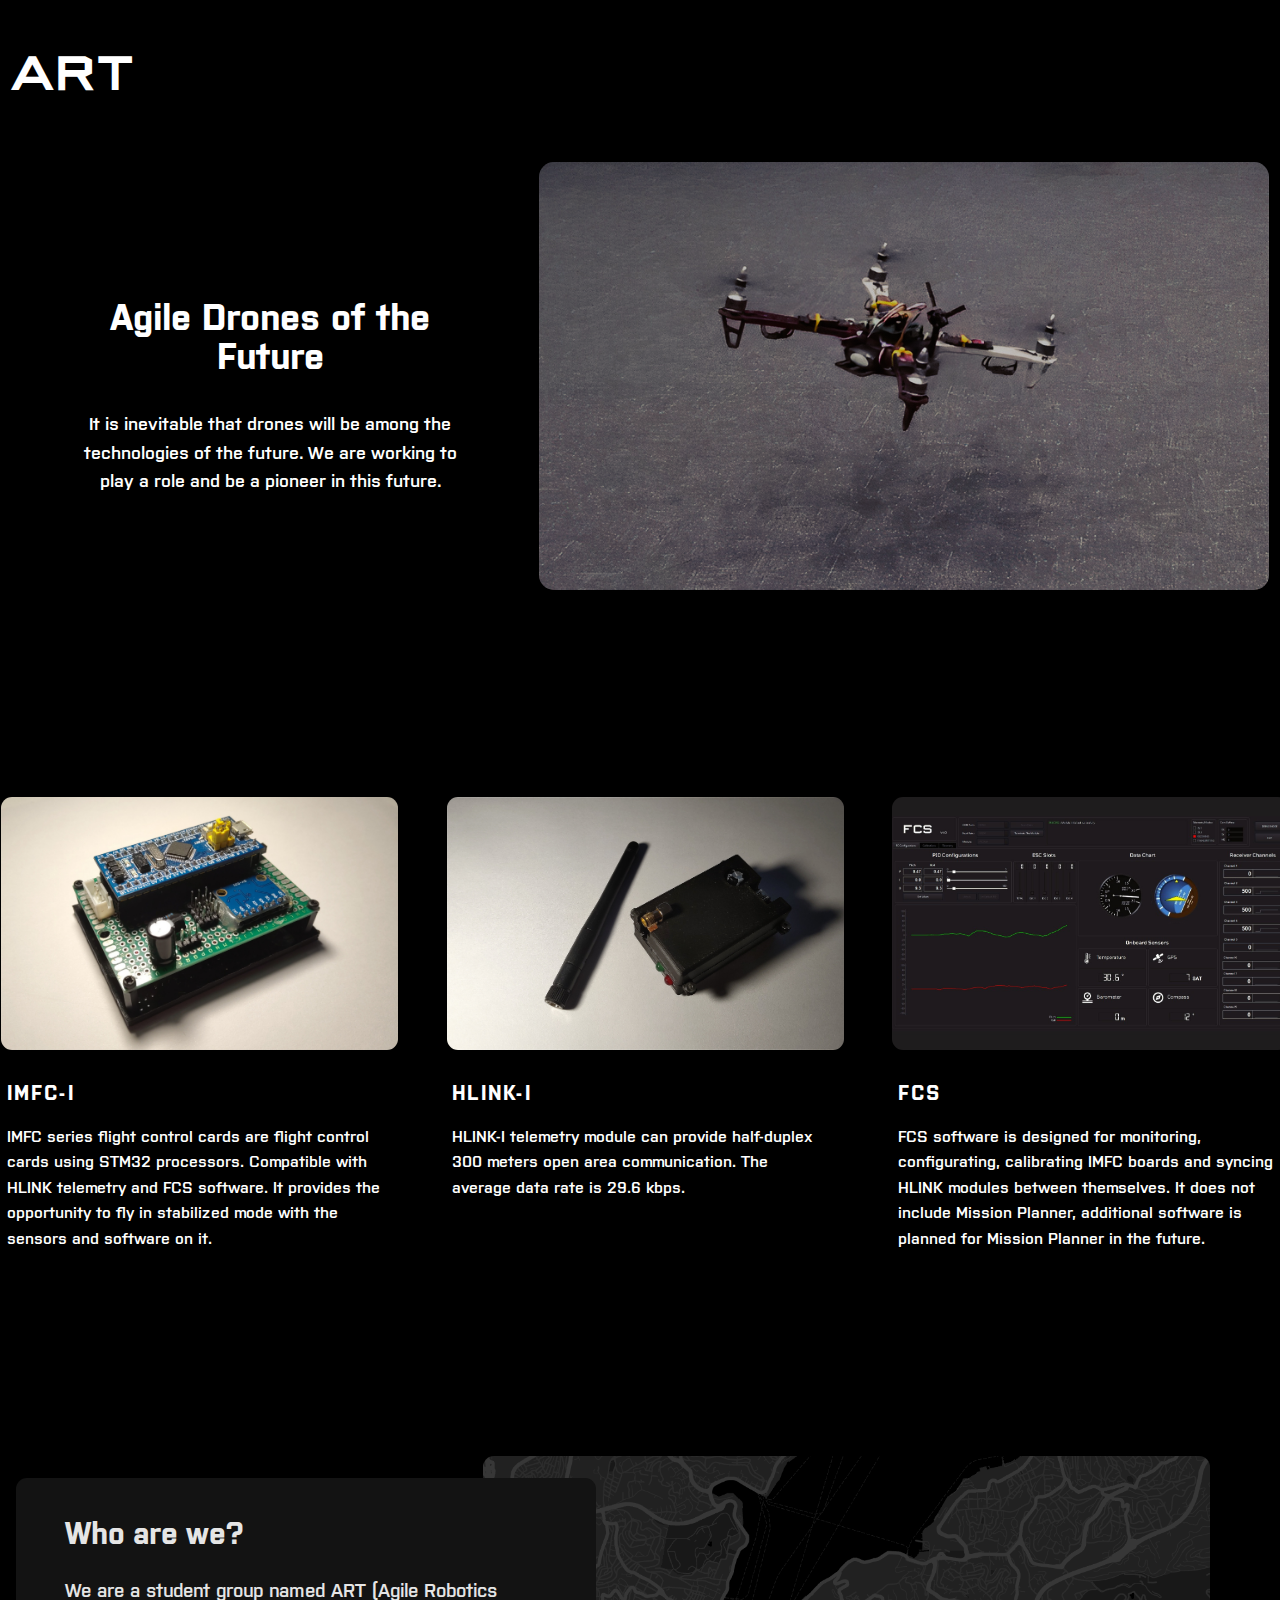
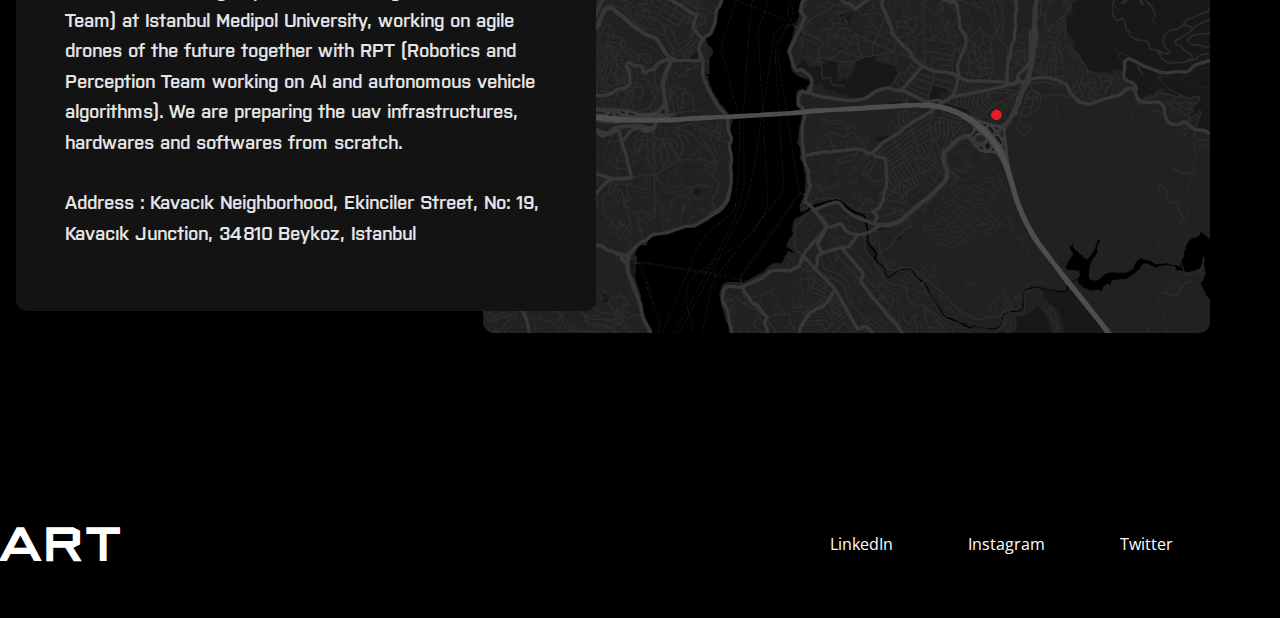
==== index.html @ d1d2e508 "Update index.html" ====
<!DOCTYPE html>
<html style="font-size: 16px;" lang="en"><head>
    <meta name="viewport" content="width=device-width, initial-scale=1.0">
    <meta charset="utf-8">
    <meta name="keywords" content="​Agile Drones of the Future">
    <meta name="description" content="It is inevitable that drones will be among the technologies of the future. We are working to play a role and be a pioneer in this future.">
    <title> Agile Robotics Team</title>
    <link rel="stylesheet" href="nicepage.css" media="screen">
<link rel="stylesheet" href="index.css" media="screen">
    <script class="u-script" type="text/javascript" src="jquery.js" defer=""></script>
    <script class="u-script" type="text/javascript" src="nicepage.js" defer=""></script>
    <meta name="generator" content="Nicepage 4.13.4, nicepage.com">
    <meta property="og:title" content="Agile Robotics Team">
    <meta property="og:description" content="It is inevitable that drones will be among the technologies of the future. We are working to play a role and be a pioneer in this future.">
    <meta property="og:image" content="images/drone.png">
    <link rel="icon" href="images/favicon.png">
    
    <link id="u-theme-google-font" rel="stylesheet" href="https://fonts.googleapis.com/css?family=Roboto:100,100i,300,300i,400,400i,500,500i,700,700i,900,900i|Open+Sans:300,300i,400,400i,500,500i,600,600i,700,700i,800,800i">
    
    
    
    
    <script type="application/ld+json">{
		"@context": "http://schema.org",
		"@type": "Organization",
		"name": "Agile"
}</script>
    <meta name="theme-color" content="#478ac9">
    <meta property="og:type" content="website">
  </head>
  <body data-home-page="index.html" data-home-page-title="index" class="u-black u-body u-xl-mode"><header class="u-black u-clearfix u-header u-header" id="sec-5167"><div class="u-clearfix u-sheet u-valign-bottom-lg u-valign-bottom-md u-valign-bottom-sm u-valign-bottom-xs u-sheet-1">
        <h3 class="u-custom-font u-text u-text-default u-text-1">ART</h3>
      </div></header>
    <section class="u-black u-clearfix u-section-1" id="sec-3d2f">
      <div class="u-clearfix u-sheet u-sheet-1">
        <div class="u-clearfix u-expanded-width-sm u-gutter-10 u-layout-wrap u-layout-wrap-1">
          <div class="u-layout" style="">
            <div class="u-layout-row" style="">
              <div class="u-container-style u-layout-cell u-left-cell u-size-25 u-size-xs-60 u-layout-cell-1" src="">
                <div class="u-container-layout u-container-layout-1">
                  <h2 class="u-align-center u-custom-font u-text u-text-default u-text-1"> Agile Drones of the Future</h2>
                  <p class="u-align-center u-custom-font u-text u-text-2"> It is inevitable that drones will be among the technologies of the future. We are working to play a role and be a pioneer in this future.</p>
                </div>
              </div>
              <div class="u-align-center u-container-style u-image u-image-round u-layout-cell u-radius-20 u-right-cell u-shading u-size-35 u-size-xs-60 u-image-1" src="" data-image-width="890" data-image-height="498" data-animation-out="0">
                <div class="u-container-layout u-valign-middle u-container-layout-2" src=""></div>
              </div>
            </div>
          </div>
        </div>
      </div>
    </section>
    <section class="u-black u-clearfix u-section-2" id="sec-711a">
      <div class="u-clearfix u-sheet u-sheet-1">
        <div class="u-expanded-width-md u-expanded-width-sm u-list u-list-1">
          <div class="u-repeater u-repeater-1">
            <div class="u-container-style u-list-item u-repeater-item">
              <div class="u-container-layout u-similar-container u-container-layout-1">
                <img src="images/imfc_v1.03.jpg" alt="" class="u-expanded-width-sm u-expanded-width-xs u-image u-image-round u-radius-11 u-image-1" data-image-width="1920" data-image-height="1221">
                <h5 class="u-custom-font u-text u-text-default u-text-1"> IMFC-I</h5>
                <p class="u-custom-font u-text u-text-2"> IMFC series flight control cards are flight control cards using STM32 processors. Compatible with HLINK telemetry and FCS software. It provides the opportunity to fly in stabilized mode with the sensors and software on it.</p>
              </div>
            </div>
            <div class="u-container-style u-list-item u-repeater-item">
              <div class="u-container-layout u-similar-container u-container-layout-2">
                <img src="images/telemetry.jpg" alt="" class="u-expanded-width-sm u-expanded-width-xs u-image u-image-round u-radius-11 u-image-2" data-image-width="1920" data-image-height="1210">
                <h5 class="u-custom-font u-text u-text-default u-text-3">hlink-I</h5>
                <p class="u-custom-font u-text u-text-4"> HLINK-I telemetry module can provide half-duplex 300 meters open area communication. The average data rate is 29.6 kbps.</p>
              </div>
            </div>
            <div class="u-container-style u-list-item u-repeater-item">
              <div class="u-container-layout u-similar-container u-container-layout-3">
                <img src="images/fcs.jpg" alt="" class="u-expanded-width-sm u-expanded-width-xs u-image u-image-round u-radius-11 u-image-3" data-image-width="1179" data-image-height="750">
                <h5 class="u-custom-font u-text u-text-default u-text-5">fcs<br>
                </h5>
                <p class="u-custom-font u-text u-text-6"> FCS software is designed for monitoring, ​configurating, calibrating IMFC boards and syncing HLINK modules between themselves. It does not include Mission Planner, additional software is planned for Mission Planner in the future.</p>
              </div>
            </div>
          </div>
        </div>
      </div>
    </section>
    <section class="u-black u-clearfix u-section-3" id="sec-4a53">
      <div class="u-clearfix u-sheet u-valign-middle-md u-valign-middle-xs u-sheet-1">
        <img alt="" class="u-image u-image-round u-radius-11 u-image-1" data-image-width="1130" data-image-height="741" src="images/Screenshot2022-07-07194925.png">
        <div class="u-container-style u-custom-color-1 u-group u-radius-11 u-shape-round u-group-1">
          <div class="u-container-layout u-container-layout-1">
            <h3 class="u-custom-font u-text u-text-default-lg u-text-default-md u-text-default-sm u-text-default-xl u-text-grey-10 u-text-1">Who are we?</h3>
            <p class="u-custom-font u-text u-text-grey-10 u-text-2"> We are a student group named ART (Agile Robotics Team) at Istanbul Medipol University, working on agile drones of the future together with  RPT (Robotics and Perception Team working on AI and ​autonomous vehicle algorithms). We are preparing the uav infrastructures, hardwares and softwares from scratch.&nbsp; <br>
              <br> Address : Kavacık Neighborhood, Ekinciler Street, No: 19, Kavacık Junction, 34810 Beykoz, Istanbul<br>
            </p>
          </div>
        </div>
      </div>
    </section>
    
    
    <footer class="u-black u-clearfix u-footer" id="sec-1123"><div class="u-clearfix u-sheet u-valign-middle-sm u-valign-top-xs u-sheet-1">
        <h3 class="u-custom-font u-text u-text-default u-text-1"> ART</h3>
        <nav class="u-hidden-md u-hidden-sm u-hidden-xs u-menu u-menu-dropdown u-offcanvas u-menu-1">
          <div class="menu-collapse">
            <a class="u-button-style u-nav-link" href="#">
              <svg class="u-svg-link" viewBox="0 0 24 24"><use xmlns:xlink="http://www.w3.org/1999/xlink" xlink:href="#menu-hamburger"></use></svg>
              <svg class="u-svg-content" version="1.1" id="menu-hamburger" viewBox="0 0 16 16" x="0px" y="0px" xmlns:xlink="http://www.w3.org/1999/xlink" xmlns="http://www.w3.org/2000/svg"><g><rect y="1" width="16" height="2"></rect><rect y="7" width="16" height="2"></rect><rect y="13" width="16" height="2"></rect>
</g></svg>
            </a>
          </div>
          <div class="u-custom-menu u-nav-container">
            <ul class="u-nav u-unstyled"><li class="u-nav-item"><a class="u-button-style u-nav-link" href="https://example.com/" style="padding: 10px 37px 10px 38px;">LinkedIn</a>
</li><li class="u-nav-item"><a class="u-button-style u-nav-link" href="https://example.com/" style="padding: 10px 37px 10px 38px;">Instagram</a>
</li><li class="u-nav-item"><a class="u-button-style u-nav-link" href="https://example.com/" style="padding: 10px 37px 10px 38px;">Twitter</a>
</li></ul>
          </div>
          <div class="u-custom-menu u-nav-container-collapse">
            <div class="u-black u-container-style u-inner-container-layout u-opacity u-opacity-95 u-sidenav">
              <div class="u-inner-container-layout u-sidenav-overflow">
                <div class="u-menu-close"></div>
                <ul class="u-align-center u-nav u-popupmenu-items u-unstyled u-nav-2"><li class="u-nav-item"><a class="u-button-style u-nav-link" href="https://example.com/">LinkedIn</a>
</li><li class="u-nav-item"><a class="u-button-style u-nav-link" href="https://example.com/">Instagram</a>
</li><li class="u-nav-item"><a class="u-button-style u-nav-link" href="https://example.com/">Twitter</a>
</li></ul>
              </div>
            </div>
            <div class="u-black u-menu-overlay u-opacity u-opacity-70"></div>
          </div>
        </nav>
      </div></footer>
  
</body></html>
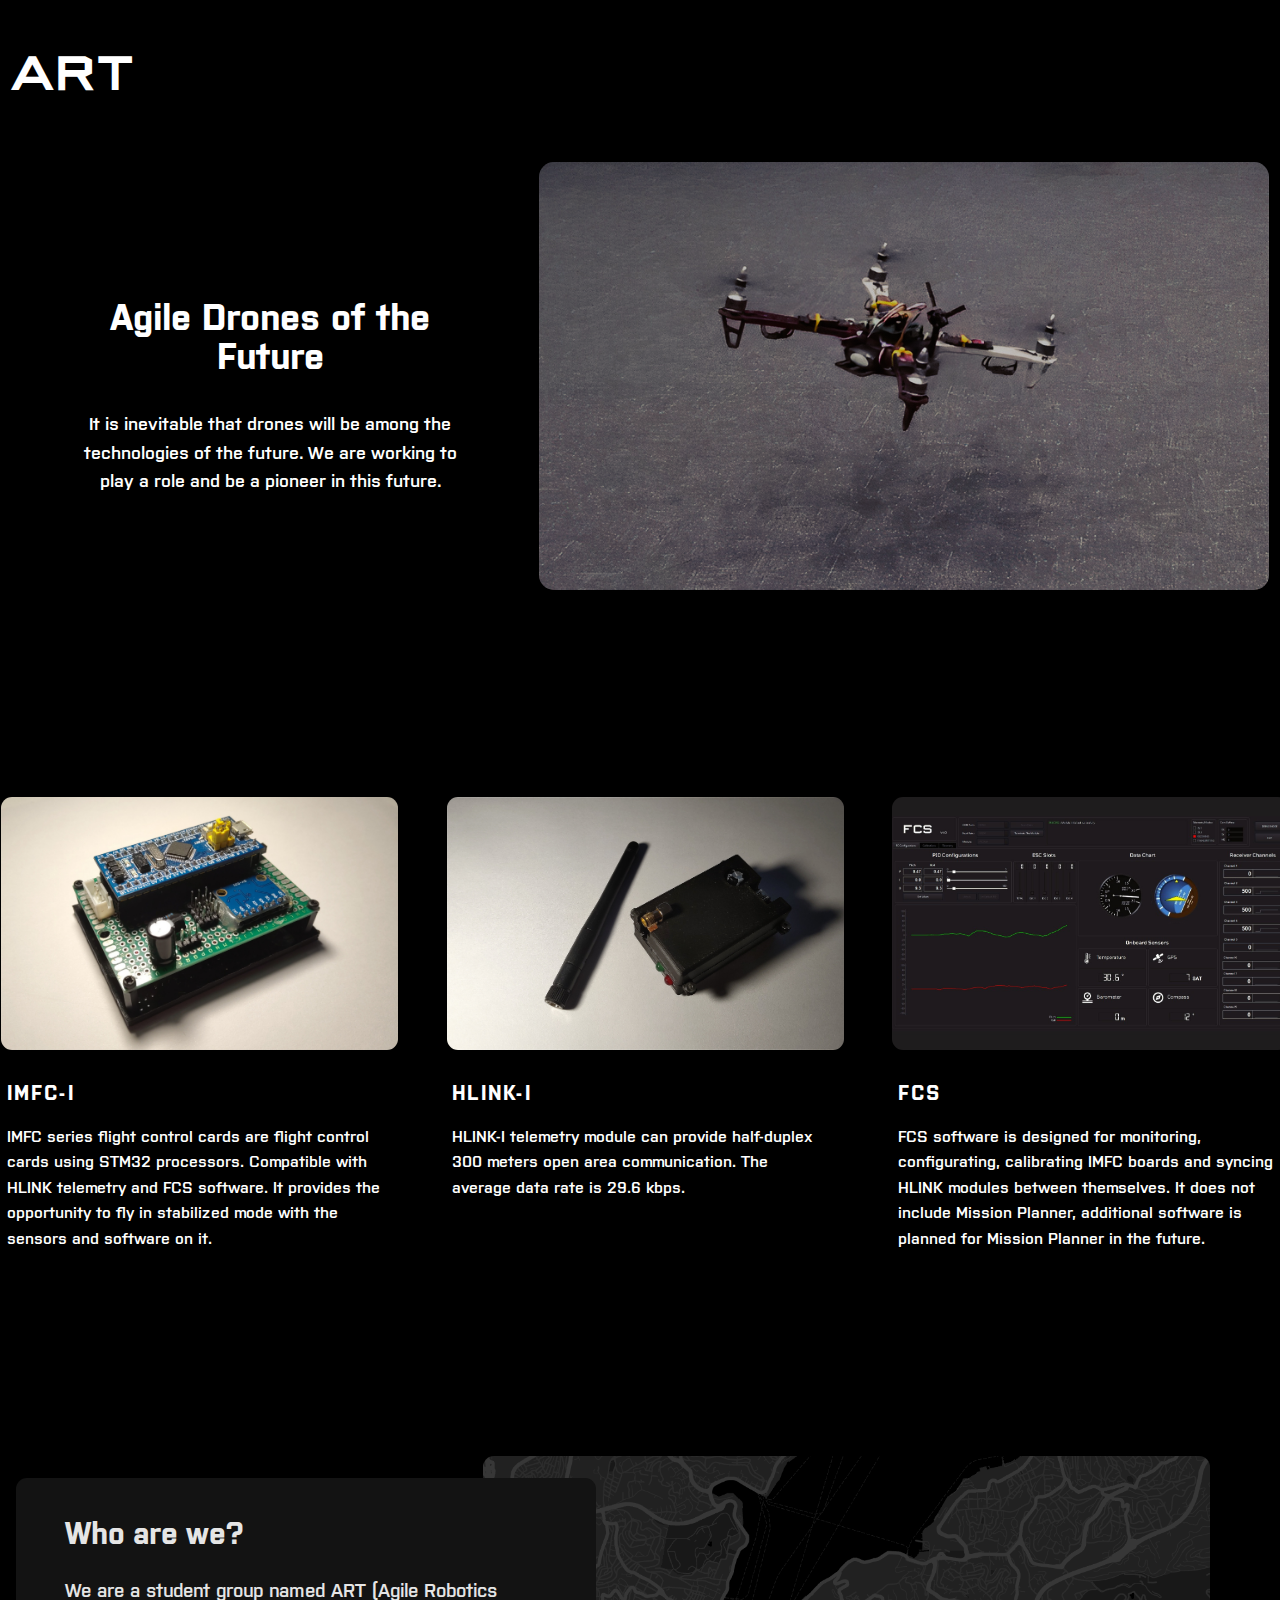
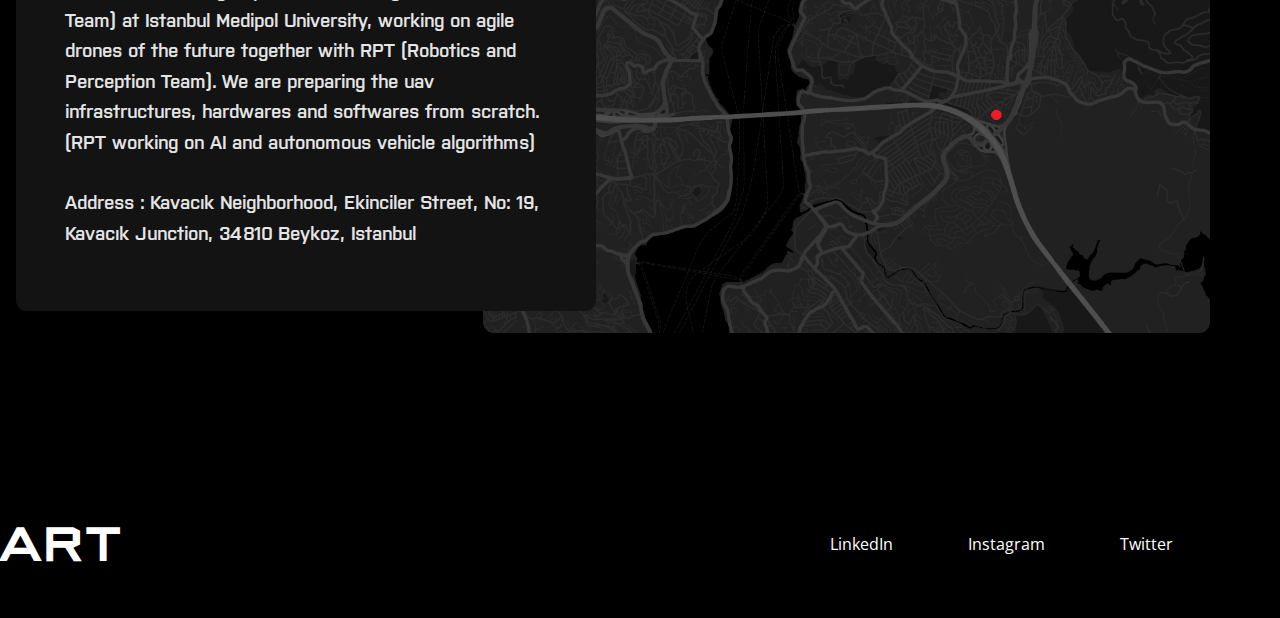
==== commit 7171619a: "Update index.html" ====
--- a/index.html
+++ b/index.html
@@ -86,7 +86,7 @@
         <div class="u-container-style u-custom-color-1 u-group u-radius-11 u-shape-round u-group-1">
           <div class="u-container-layout u-container-layout-1">
             <h3 class="u-custom-font u-text u-text-default-lg u-text-default-md u-text-default-sm u-text-default-xl u-text-grey-10 u-text-1">Who are we?</h3>
-            <p class="u-custom-font u-text u-text-grey-10 u-text-2"> We are a student group named ART (Agile Robotics Team) at Istanbul Medipol University, working on agile drones of the future together with  RPT (Robotics and Perception Team working on AI and ​autonomous vehicle algorithms). We are preparing the uav infrastructures, hardwares and softwares from scratch.&nbsp; <br>
+            <p class="u-custom-font u-text u-text-grey-10 u-text-2"> We are a student group named ART (Agile Robotics Team) at Istanbul Medipol University, working on agile drones of the future together with  RPT (Robotics and Perception Team). We are preparing the uav infrastructures, hardwares and softwares from scratch.&nbsp; (RPT working on AI and ​autonomous vehicle algorithms)<br>
               <br> Address : Kavacık Neighborhood, Ekinciler Street, No: 19, Kavacık Junction, 34810 Beykoz, Istanbul<br>
             </p>
           </div>
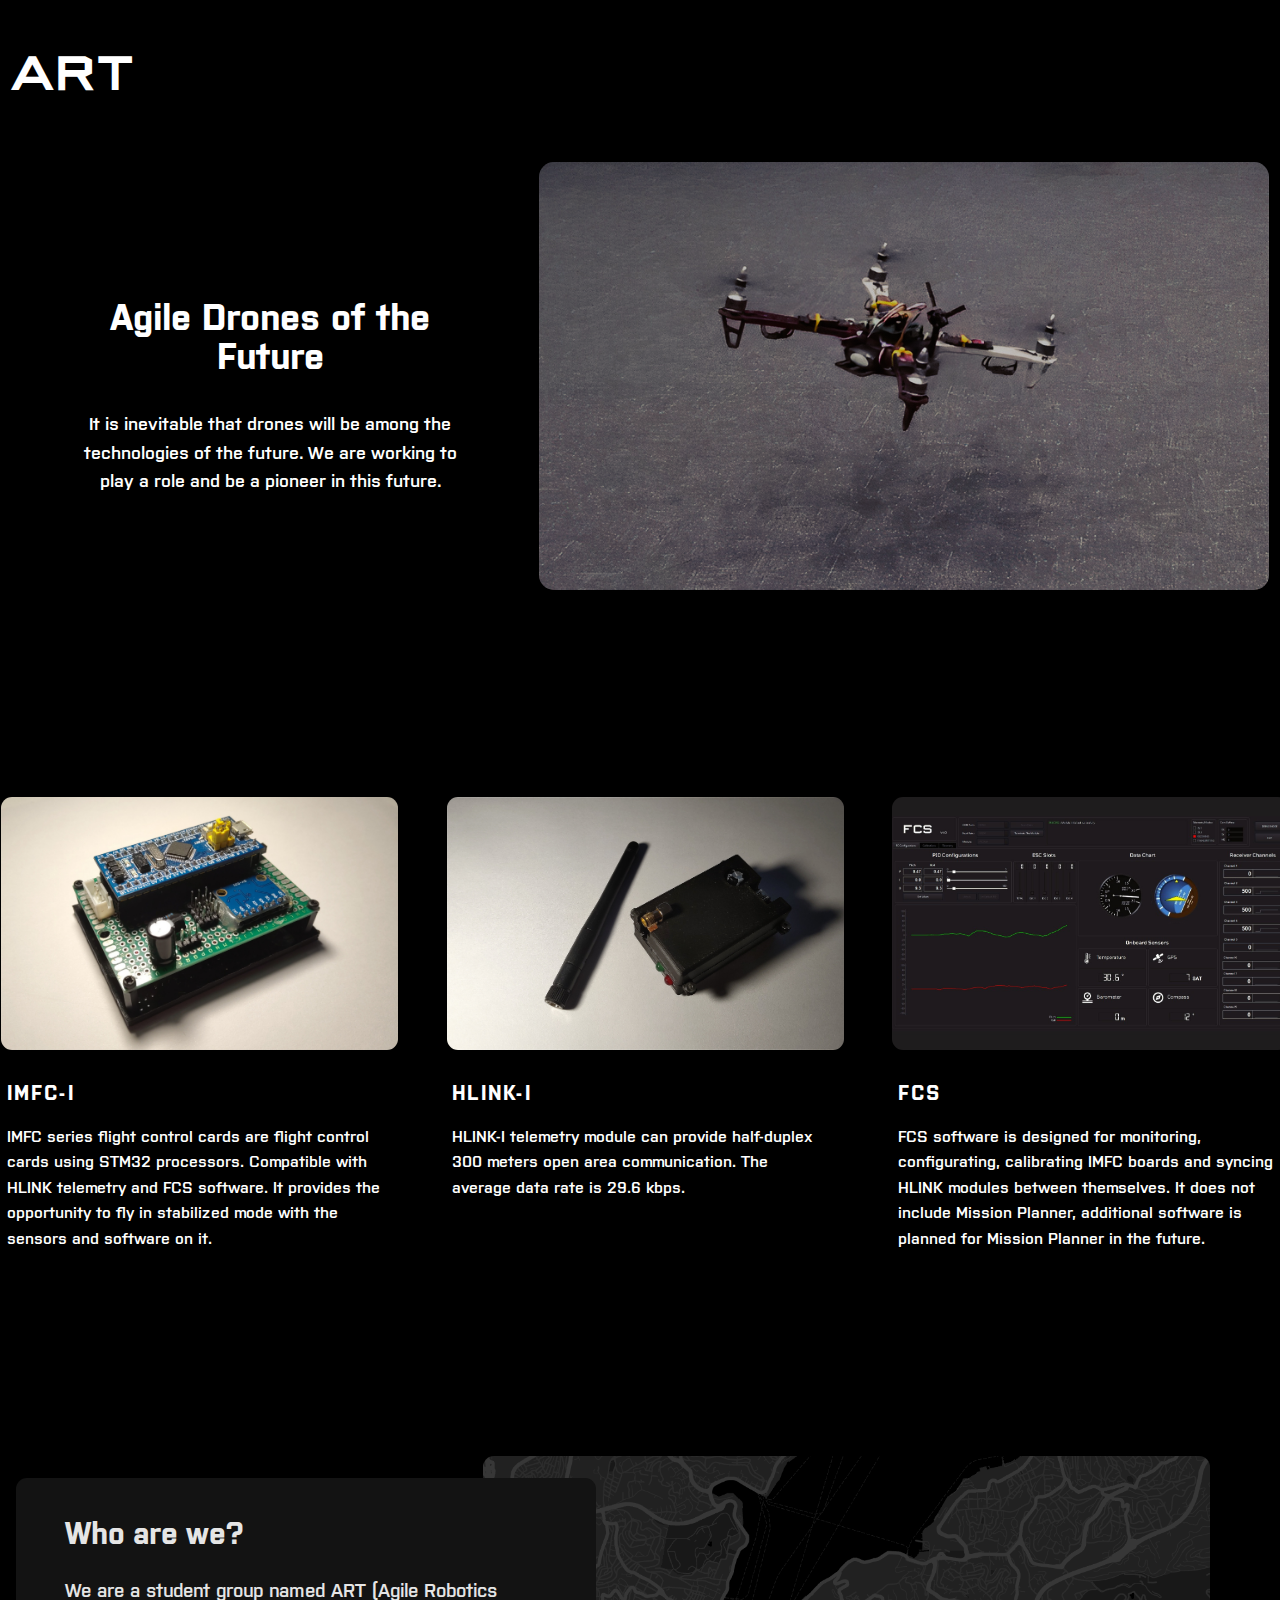
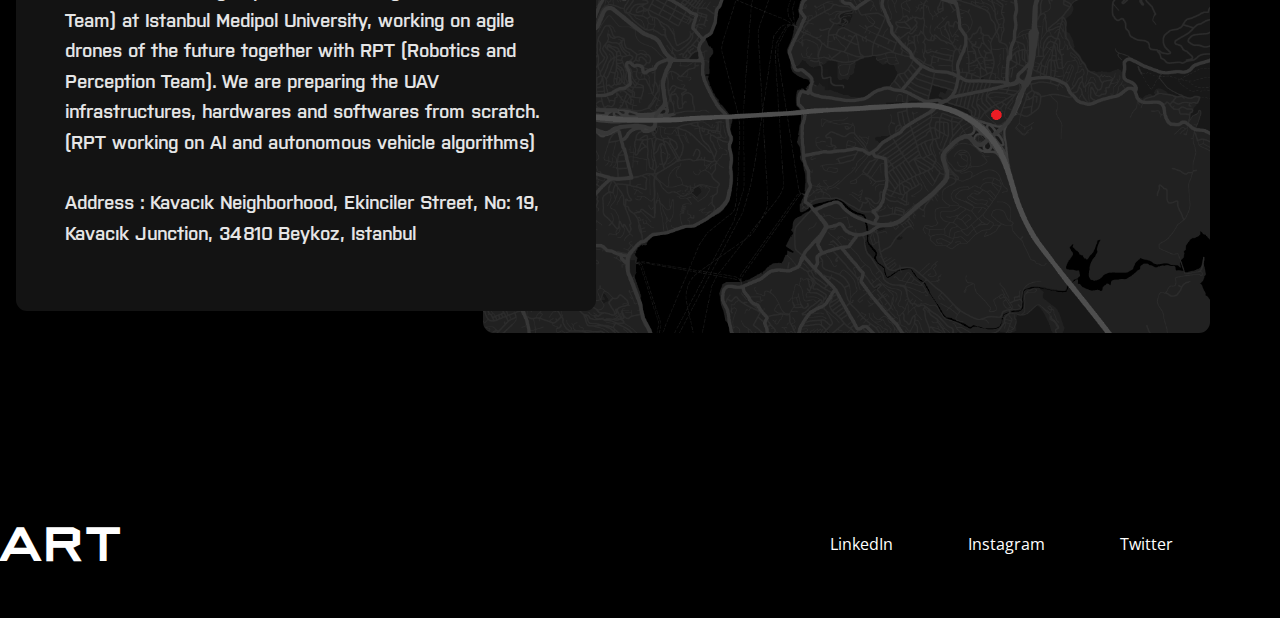
==== commit b1bd337f: "Update index.html" ====
--- a/index.html
+++ b/index.html
@@ -86,7 +86,7 @@
         <div class="u-container-style u-custom-color-1 u-group u-radius-11 u-shape-round u-group-1">
           <div class="u-container-layout u-container-layout-1">
             <h3 class="u-custom-font u-text u-text-default-lg u-text-default-md u-text-default-sm u-text-default-xl u-text-grey-10 u-text-1">Who are we?</h3>
-            <p class="u-custom-font u-text u-text-grey-10 u-text-2"> We are a student group named ART (Agile Robotics Team) at Istanbul Medipol University, working on agile drones of the future together with  RPT (Robotics and Perception Team). We are preparing the uav infrastructures, hardwares and softwares from scratch.&nbsp; (RPT working on AI and ​autonomous vehicle algorithms)<br>
+            <p class="u-custom-font u-text u-text-grey-10 u-text-2"> We are a student group named ART (Agile Robotics Team) at Istanbul Medipol University, working on agile drones of the future together with  RPT (Robotics and Perception Team). We are preparing the UAV infrastructures, hardwares and softwares from scratch.&nbsp; (RPT working on AI and ​autonomous vehicle algorithms)<br>
               <br> Address : Kavacık Neighborhood, Ekinciler Street, No: 19, Kavacık Junction, 34810 Beykoz, Istanbul<br>
             </p>
           </div>
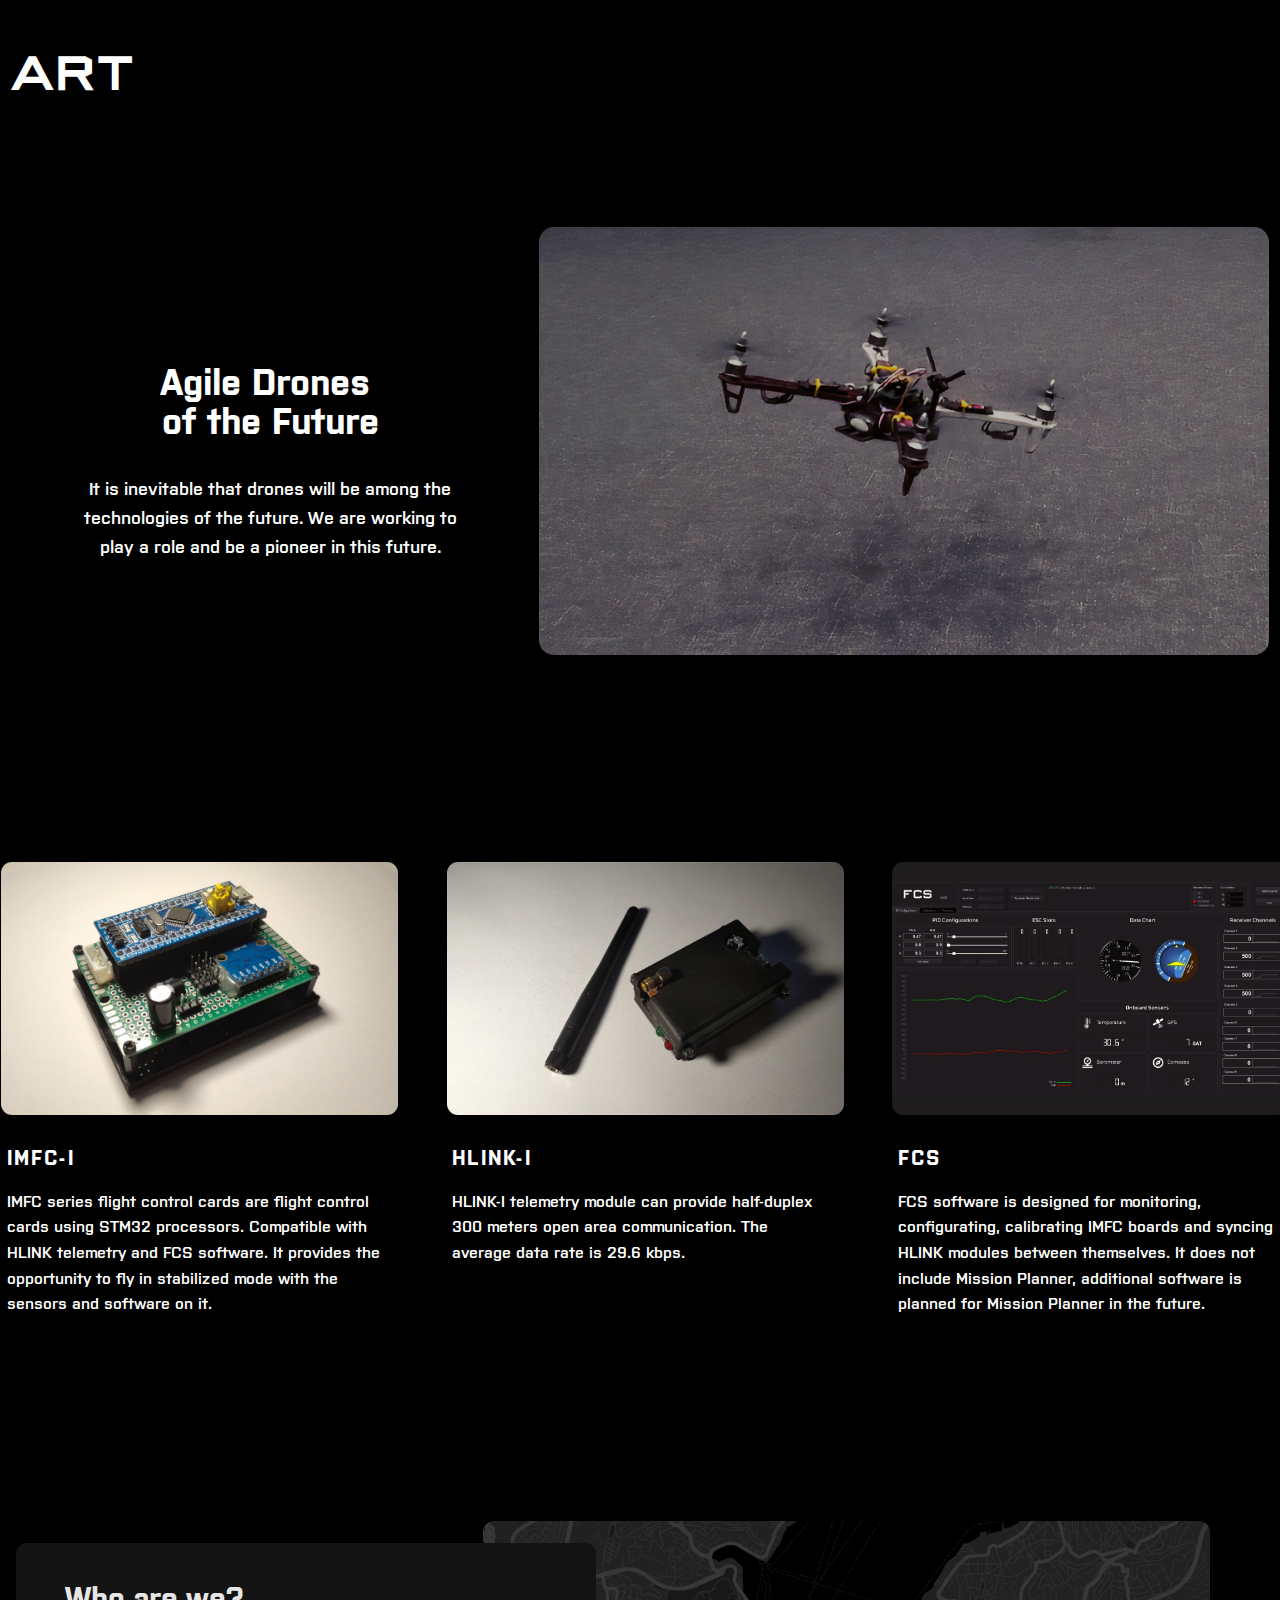
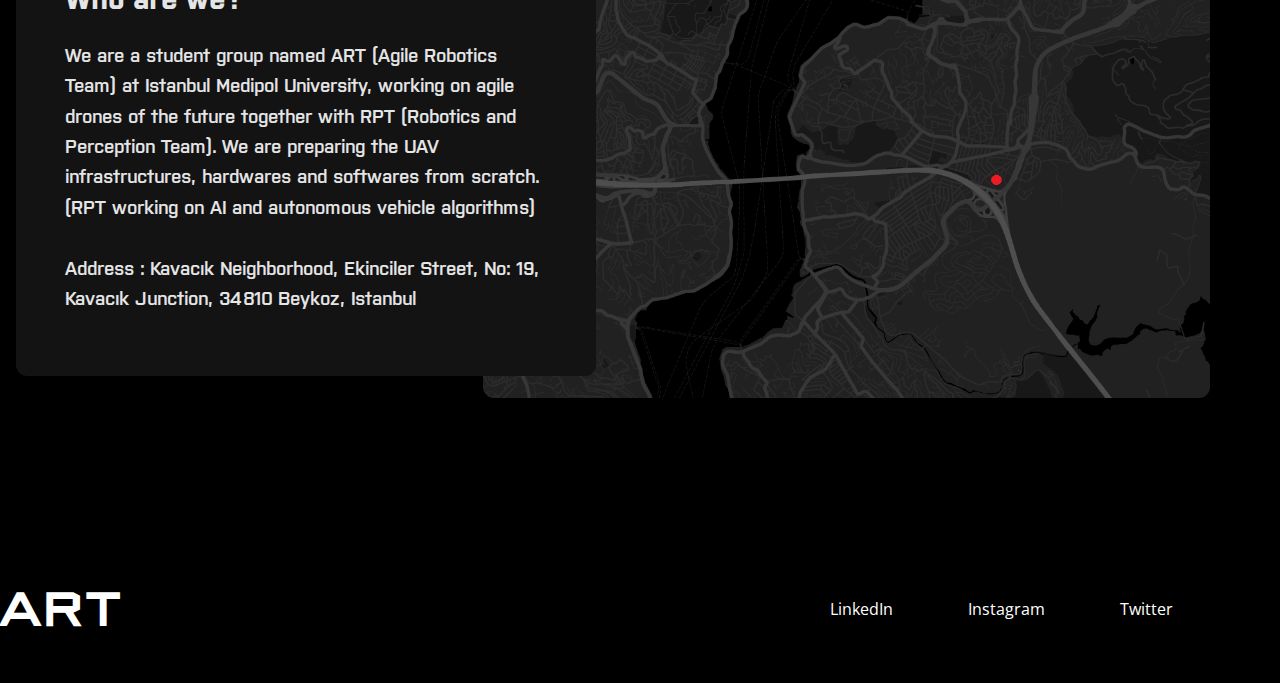
==== commit a82c7c63: "Update" ====
--- a/index.html
+++ b/index.html
@@ -13,6 +13,11 @@
     <meta property="og:title" content="Agile Robotics Team">
     <meta property="og:description" content="It is inevitable that drones will be among the technologies of the future. We are working to play a role and be a pioneer in this future.">
     <meta property="og:image" content="images/drone.png">
+    <script async="async" src="https://www.googletagmanager.com/gtag/js?id=G-P4XR4V41XE"></script>
+    <script> window.dataLayer = window.dataLayer || [];
+  function gtag(){dataLayer.push(arguments);}
+  gtag('js', new Date());
+  gtag('config', 'G-P4XR4V41XE'); </script>
     <link rel="icon" href="images/favicon.png">
     
     <link id="u-theme-google-font" rel="stylesheet" href="https://fonts.googleapis.com/css?family=Roboto:100,100i,300,300i,400,400i,500,500i,700,700i,900,900i|Open+Sans:300,300i,400,400i,500,500i,600,600i,700,700i,800,800i">
@@ -28,17 +33,19 @@
     <meta name="theme-color" content="#478ac9">
     <meta property="og:type" content="website">
   </head>
-  <body data-home-page="index.html" data-home-page-title="index" class="u-black u-body u-xl-mode"><header class="u-black u-clearfix u-header u-header" id="sec-5167"><div class="u-clearfix u-sheet u-valign-bottom-lg u-valign-bottom-md u-valign-bottom-sm u-valign-bottom-xs u-sheet-1">
-        <h3 class="u-custom-font u-text u-text-default u-text-1">ART</h3>
+  <body data-home-page="index.html" data-home-page-title="index" class="u-body u-xl-mode"><header class="u-black u-clearfix u-header u-header" id="sec-5167"><div class="u-clearfix u-sheet u-valign-middle-lg u-valign-middle-md u-sheet-1">
+        <h3 class="u-custom-font u-hover-feature u-text u-text-default u-text-1"><span class="u-icon"></span>ART
+        </h3>
       </div></header>
     <section class="u-black u-clearfix u-section-1" id="sec-3d2f">
       <div class="u-clearfix u-sheet u-sheet-1">
-        <div class="u-clearfix u-expanded-width-sm u-gutter-10 u-layout-wrap u-layout-wrap-1">
+        <div class="u-clearfix u-gutter-10 u-layout-wrap u-layout-wrap-1">
           <div class="u-layout" style="">
             <div class="u-layout-row" style="">
               <div class="u-container-style u-layout-cell u-left-cell u-size-25 u-size-xs-60 u-layout-cell-1" src="">
-                <div class="u-container-layout u-container-layout-1">
-                  <h2 class="u-align-center u-custom-font u-text u-text-default u-text-1"> Agile Drones of the Future</h2>
+                <div class="u-container-layout u-valign-middle-lg u-valign-middle-md u-valign-top-sm u-container-layout-1">
+                  <h2 class="u-align-center u-custom-font u-text u-text-default-lg u-text-default-md u-text-default-sm u-text-default-xl u-text-1"> Agile Drones&nbsp;<br>of the Future
+                  </h2>
                   <p class="u-align-center u-custom-font u-text u-text-2"> It is inevitable that drones will be among the technologies of the future. We are working to play a role and be a pioneer in this future.</p>
                 </div>
               </div>
@@ -51,28 +58,27 @@
       </div>
     </section>
     <section class="u-black u-clearfix u-section-2" id="sec-711a">
-      <div class="u-clearfix u-sheet u-sheet-1">
-        <div class="u-expanded-width-md u-expanded-width-sm u-list u-list-1">
+      <div class="u-clearfix u-sheet u-valign-middle-lg u-valign-top-xs u-sheet-1">
+        <div class="u-expanded-width-md u-list u-list-1">
           <div class="u-repeater u-repeater-1">
             <div class="u-container-style u-list-item u-repeater-item">
               <div class="u-container-layout u-similar-container u-container-layout-1">
-                <img src="images/imfc_v1.03.jpg" alt="" class="u-expanded-width-sm u-expanded-width-xs u-image u-image-round u-radius-11 u-image-1" data-image-width="1920" data-image-height="1221">
+                <img src="images/imfc_v1.03.jpg" alt="" class="u-image u-image-round u-radius-11 u-image-1" data-image-width="1920" data-image-height="1221">
                 <h5 class="u-custom-font u-text u-text-default u-text-1"> IMFC-I</h5>
                 <p class="u-custom-font u-text u-text-2"> IMFC series flight control cards are flight control cards using STM32 processors. Compatible with HLINK telemetry and FCS software. It provides the opportunity to fly in stabilized mode with the sensors and software on it.</p>
               </div>
             </div>
             <div class="u-container-style u-list-item u-repeater-item">
               <div class="u-container-layout u-similar-container u-container-layout-2">
-                <img src="images/telemetry.jpg" alt="" class="u-expanded-width-sm u-expanded-width-xs u-image u-image-round u-radius-11 u-image-2" data-image-width="1920" data-image-height="1210">
-                <h5 class="u-custom-font u-text u-text-default u-text-3">hlink-I</h5>
+                <img src="images/telemetry.jpg" alt="" class="u-image u-image-round u-radius-11 u-image-2" data-image-width="1920" data-image-height="1210">
+                <h5 class="u-custom-font u-text u-text-default u-text-3">HLINK-I</h5>
                 <p class="u-custom-font u-text u-text-4"> HLINK-I telemetry module can provide half-duplex 300 meters open area communication. The average data rate is 29.6 kbps.</p>
               </div>
             </div>
             <div class="u-container-style u-list-item u-repeater-item">
               <div class="u-container-layout u-similar-container u-container-layout-3">
-                <img src="images/fcs.jpg" alt="" class="u-expanded-width-sm u-expanded-width-xs u-image u-image-round u-radius-11 u-image-3" data-image-width="1179" data-image-height="750">
-                <h5 class="u-custom-font u-text u-text-default u-text-5">fcs<br>
-                </h5>
+                <img src="images/fcs.jpg" alt="" class="u-image u-image-round u-radius-11 u-image-3" data-image-width="1179" data-image-height="750">
+                <h5 class="u-custom-font u-text u-text-default u-text-5">FCS</h5>
                 <p class="u-custom-font u-text u-text-6"> FCS software is designed for monitoring, ​configurating, calibrating IMFC boards and syncing HLINK modules between themselves. It does not include Mission Planner, additional software is planned for Mission Planner in the future.</p>
               </div>
             </div>
@@ -95,7 +101,7 @@
     </section>
     
     
-    <footer class="u-black u-clearfix u-footer" id="sec-1123"><div class="u-clearfix u-sheet u-valign-middle-sm u-valign-top-xs u-sheet-1">
+    <footer class="u-black u-clearfix u-footer" id="sec-1123"><div class="u-clearfix u-sheet u-valign-middle-sm u-sheet-1">
         <h3 class="u-custom-font u-text u-text-default u-text-1"> ART</h3>
         <nav class="u-hidden-md u-hidden-sm u-hidden-xs u-menu u-menu-dropdown u-offcanvas u-menu-1">
           <div class="menu-collapse">
--- a/nicepage.css
+++ b/nicepage.css
@@ -36865,6 +36865,10 @@
         
         
         
+        
+        
+        
+        
         }
 
         /** common-rules **/
@@ -36981,6 +36985,13 @@
         {
         margin-top: 20px;
         margin-bottom: 20px;
+        }
+        .u-body
+        {
+        background-attachment: fixed;
+        background-size: cover;
+        background-position: 50% 50%;
+        background-repeat: no-repeat;
         }
         /** common-rules **/
 
@@ -37152,37 +37163,55 @@
 .u-header .u-text-1 {
   font-family: logo;
   font-size: 3rem;
-  margin: 36px auto 8px -60px;
+  text-shadow: 2px 2px 8px rgba(0,0,0,0.4);
+  transition-duration: 0.5s;
+  transform: translateX(0px) translateY(0px) scale(1) rotate(0deg);
+  margin: 36px auto 60px -60px;
 }
 @media (max-width: 1199px) {
+  .u-header .u-sheet-1 {
+    min-height: 119px;
+  }
+
   .u-header .u-text-1 {
     width: auto;
-    margin-top: 44px;
-    margin-bottom: 0;
-    margin-left: 56px;
-  }
-}
-@media (max-width: 991px) {
+    margin-top: 24px;
+    margin-bottom: 24px;
+    margin-left: 55px;
+  }
+}
+
+@media (max-width: 767px) {
   .u-header .u-sheet-1 {
-    min-height: 90px;
+    min-height: 179px;
   }
 
   .u-header .u-text-1 {
-    margin-left: 44px;
-  }
-}
-@media (max-width: 767px) {
+    margin-top: 38px;
+    margin-left: auto;
+    margin-bottom: 60px;
+  }
+}
+@media (max-width: 575px) {
+  .u-header .u-sheet-1 {
+    min-height: 124px;
+  }
+
   .u-header .u-text-1 {
-    margin-bottom: 60px;
-    margin-left: 185px;
-  }
-}
-@media (max-width: 575px) {
-  .u-header .u-text-1 {
-    font-size: 2.25rem;
-    margin-left: auto;
-  }
-}
+    margin-top: 39px;
+    margin-bottom: 14px;
+  }
+}
+.u-header .u-text-1, .u-header .u-text-1:before, .u-header .u-text-1 > .u-container-layout:before {
+    transition-property: fill, color, background-color, stroke-width, border-style, border-width, border-top-width, border-left-width, border-right-width, border-bottom-width, custom-border, borders, box-shadow, text-shadow, opacity, border-radius, stroke, border-color, font-size, font-style, font-weight, text-decoration, letter-spacing, transform, background-image, background-size, background-position
+}
+.u-header .u-container-layout:hover .u-text-1 {
+    transform: rotate(0deg) scale(1) translateX(0px) translateY(0px) !important
+}
+.u-container-layout.hover .u-header .u-text-1 {
+    transform: rotate(0deg) scale(1) translateX(0px) translateY(0px) !important
+} 
+
 .u-footer .u-sheet-1 {
   min-height: 165px;
 }
@@ -37201,19 +37230,28 @@
   font-size: 1.25rem;
 }
 @media (max-width: 1199px) {
+  .u-footer .u-sheet-1 {
+    min-height: 116px;
+  }
+
   .u-footer .u-text-1 {
     width: auto;
-    margin-top: 54px;
+    margin-top: 0;
     margin-left: 40px;
   }
 
   .u-footer .u-menu-1 {
-    margin-top: -38px;
+    margin-top: -33px;
   }
 }
 @media (max-width: 991px) {
+  .u-footer .u-text-1 {
+    margin-top: 20px;
+    margin-bottom: 39px;
+  }
+
   .u-footer .u-menu-1 {
-    margin-top: -38px;
+    margin-top: -33px;
   }
 }
 @media (max-width: 767px) {
@@ -37224,13 +37262,13 @@
 }
 @media (max-width: 575px) {
   .u-footer .u-sheet-1 {
-    min-height: 65px;
+    min-height: 83px;
   }
 
   .u-footer .u-text-1 {
     font-size: 2.25rem;
     margin-top: 0;
-    margin-bottom: 22px;
+    margin-bottom: 40px;
   }
 
   .u-footer .u-menu-1 {
--- a/index.css
+++ b/index.css
@@ -42,17 +42,37 @@
 
 @media (max-width: 1199px) {
   .u-section-1 .u-sheet-1 {
-    min-height: 503px;
+    min-height: 455px;
   }
 
   .u-section-1 .u-layout-wrap-1 {
     width: 940px;
+    margin-top: 0;
     margin-left: 0;
     margin-right: 0;
   }
 
   .u-section-1 .u-layout-cell-1 {
-    min-height: 327px;
+    min-height: 425px;
+  }
+
+  .u-section-1 .u-container-layout-1 {
+    padding-left: 59px;
+    padding-right: 59px;
+  }
+
+  .u-section-1 .u-text-1 {
+    width: auto;
+    margin-top: 0;
+    margin-left: 0;
+    margin-right: 0;
+    font-size: 2.25rem;
+  }
+
+  .u-section-1 .u-text-2 {
+    width: auto;
+    margin-left: 1px;
+    margin-right: 1px;
   }
 
   .u-section-1 .u-image-1 {
@@ -68,11 +88,12 @@
 
 @media (max-width: 991px) {
   .u-section-1 .u-sheet-1 {
-    min-height: 423px;
+    min-height: 363px;
   }
 
   .u-section-1 .u-layout-wrap-1 {
     width: 720px;
+    margin-bottom: 23px;
   }
 
   .u-section-1 .u-layout-cell-1 {
@@ -84,6 +105,11 @@
     padding-right: 30px;
   }
 
+  .u-section-1 .u-text-2 {
+    margin-left: 0;
+    margin-right: 0;
+  }
+
   .u-section-1 .u-image-1 {
     min-height: 272px;
   }
@@ -96,15 +122,16 @@
 
 @media (max-width: 767px) {
   .u-section-1 .u-sheet-1 {
-    min-height: 768px;
+    min-height: 573px;
   }
 
   .u-section-1 .u-layout-wrap-1 {
-    margin-top: -88px;
-    margin-bottom: 60px;
-    margin-right: initial;
-    margin-left: initial;
-    width: auto;
+    width: 404px;
+    margin: -61px auto 56px;
+  }
+
+  .u-section-1 .u-layout-cell-1 {
+    min-height: 266px;
   }
 
   .u-section-1 .u-container-layout-1 {
@@ -112,8 +139,13 @@
     padding-right: 10px;
   }
 
+  .u-section-1 .u-text-1 {
+    margin-left: auto;
+    margin-right: auto;
+  }
+
   .u-section-1 .u-image-1 {
-    min-height: 408px;
+    min-height: 322px;
   }
 
   .u-section-1 .u-container-layout-2 {
@@ -124,38 +156,38 @@
 
 @media (max-width: 575px) {
   .u-section-1 .u-sheet-1 {
-    min-height: 439px;
+    min-height: 479px;
   }
 
   .u-section-1 .u-layout-wrap-1 {
-    width: 312px;
-    margin: -22px auto 20px;
+    width: 274px;
+    margin-top: -10px;
+    margin-bottom: 46px;
   }
 
   .u-section-1 .u-layout-cell-1 {
-    min-height: 229px;
+    min-height: 261px;
   }
 
   .u-section-1 .u-container-layout-1 {
-    padding: 13px 9px;
+    padding: 0;
   }
 
   .u-section-1 .u-text-1 {
-    width: auto;
-    margin-top: 0;
-    margin-left: 14px;
-    margin-right: 14px;
+    font-size: 1.6875rem;
+    margin-top: 19px;
+    margin-right: 33px;
+    margin-left: 29px;
   }
 
   .u-section-1 .u-text-2 {
-    width: auto;
-    margin-top: 27px;
-    margin-left: 1px;
-    margin-right: 1px;
+    margin-top: 26px;
+    margin-left: -20px;
+    margin-right: -20px;
   }
 
   .u-section-1 .u-image-1 {
-    min-height: 222px;
+    min-height: 192px;
     background-position: 41.62% 50%;
   }
 
@@ -255,15 +287,13 @@
 
 @media (max-width: 1199px) {
   .u-section-2 .u-sheet-1 {
-    min-height: 687px;
+    min-height: 607px;
   }
 
   .u-section-2 .u-list-1 {
     height: auto;
     width: 940px;
-    margin-left: 0;
-    margin-right: 0;
-    margin-bottom: 0;
+    margin: 0;
   }
 
   .u-section-2 .u-repeater-1 {
@@ -271,73 +301,59 @@
   }
 
   .u-section-2 .u-image-1 {
-    height: 145px;
-    width: 290px;
-    margin-right: 17px;
-    margin-left: 0;
+    height: 170px;
+    width: 280px;
+    margin-top: 66px;
+    margin-right: 0;
   }
 
   .u-section-2 .u-text-1 {
-    width: auto;
-    margin-top: 32px;
-    margin-left: 0;
+    margin-top: 20px;
   }
 
   .u-section-2 .u-text-2 {
-    width: auto;
-    margin-top: 17px;
-    margin-right: 17px;
-    margin-left: 0;
+    margin-right: 0;
   }
 
   .u-section-2 .u-image-2 {
-    height: 145px;
-    width: 290px;
-    margin-right: 17px;
-    margin-left: 0;
+    height: 170px;
+    width: 280px;
+    margin-top: 66px;
+    margin-right: 0;
   }
 
   .u-section-2 .u-text-3 {
-    width: auto;
-    margin-top: 32px;
-    margin-left: 0;
+    margin-top: 20px;
   }
 
   .u-section-2 .u-text-4 {
-    width: auto;
-    margin-top: 17px;
-    margin-right: 17px;
-    margin-left: 0;
+    margin-right: 0;
   }
 
   .u-section-2 .u-image-3 {
-    height: 145px;
-    width: 290px;
-    margin-right: 17px;
-    margin-left: 0;
+    height: 170px;
+    width: 280px;
+    margin-top: 66px;
+    margin-right: 0;
   }
 
   .u-section-2 .u-text-5 {
-    width: auto;
-    margin-top: 32px;
-    margin-left: 0;
+    margin-top: 20px;
   }
 
   .u-section-2 .u-text-6 {
-    width: auto;
-    margin-top: 17px;
-    margin-right: 17px;
-    margin-left: 0;
+    margin-right: 0;
   }
 }
 
 @media (max-width: 991px) {
   .u-section-2 .u-sheet-1 {
-    min-height: 1197px;
+    min-height: 100vh;
   }
 
   .u-section-2 .u-list-1 {
-    margin-bottom: 35px;
+    margin-top: 1px;
+    margin-bottom: 33px;
     margin-right: initial;
     margin-left: initial;
     width: auto;
@@ -345,154 +361,157 @@
 
   .u-section-2 .u-repeater-1 {
     grid-template-columns: calc(50% - 5px) calc(50% - 5px);
-    min-height: 1082px;
+    min-height: 976px;
   }
 
   .u-section-2 .u-image-1 {
-    height: 226px;
-    width: 340px;
-    margin-right: 15px;
+    margin-top: 71px;
+    margin-right: auto;
+    margin-left: 24px;
   }
 
   .u-section-2 .u-text-1 {
-    margin-top: 35px;
-  }
-
-  .u-section-2 .u-text-2 {
-    margin-top: 14px;
-    margin-right: 15px;
+    margin-top: 15px;
   }
 
   .u-section-2 .u-image-2 {
-    height: 226px;
-    width: 340px;
-    margin-right: 15px;
+    margin-top: 71px;
+    margin-right: auto;
+    margin-left: 24px;
   }
 
   .u-section-2 .u-text-3 {
-    margin-top: 35px;
-  }
-
-  .u-section-2 .u-text-4 {
-    margin-top: 14px;
-    margin-right: 15px;
+    margin-top: 15px;
   }
 
   .u-section-2 .u-image-3 {
-    height: 226px;
-    width: 340px;
-    margin-right: 15px;
+    margin-top: 71px;
+    margin-right: auto;
+    margin-left: 24px;
   }
 
   .u-section-2 .u-text-5 {
-    margin-top: 35px;
-  }
-
-  .u-section-2 .u-text-6 {
-    margin-top: 14px;
-    margin-right: 15px;
+    margin-top: 15px;
   }
 }
 
 @media (max-width: 767px) {
+  .u-section-2 .u-sheet-1 {
+    min-height: 1592px;
+  }
+
+  .u-section-2 .u-list-1 {
+    width: 517px;
+    margin-top: 0;
+    margin-right: 23px;
+    margin-left: 0;
+  }
+
   .u-section-2 .u-repeater-1 {
     grid-template-columns: 100%;
+    min-height: 1559px;
   }
 
   .u-section-2 .u-image-1 {
-    height: 295px;
-    margin-right: initial;
-    margin-left: initial;
-    width: auto;
-  }
-
-  .u-section-2 .u-text-2 {
-    margin-right: 0;
+    height: 283px;
+    width: 480px;
+    margin-top: 20px;
+    margin-right: 7px;
+    margin-left: 30px;
+  }
+
+  .u-section-2 .u-text-1 {
+    margin-top: 14px;
   }
 
   .u-section-2 .u-image-2 {
-    height: 295px;
-    margin-right: initial;
-    margin-left: initial;
-    width: auto;
-  }
-
-  .u-section-2 .u-text-4 {
-    margin-right: 0;
+    height: 283px;
+    width: 480px;
+    margin-top: 20px;
+    margin-right: 7px;
+    margin-left: 30px;
+  }
+
+  .u-section-2 .u-text-3 {
+    margin-top: 14px;
   }
 
   .u-section-2 .u-image-3 {
-    height: 295px;
-    margin-right: initial;
-    margin-left: initial;
-    width: auto;
-  }
-
-  .u-section-2 .u-text-6 {
-    margin-right: 0;
+    height: 283px;
+    width: 480px;
+    margin-top: 20px;
+    margin-right: 7px;
+    margin-left: 30px;
+  }
+
+  .u-section-2 .u-text-5 {
+    margin-top: 14px;
   }
 }
 
 @media (max-width: 575px) {
   .u-section-2 .u-sheet-1 {
-    min-height: 1682px;
+    min-height: 1429px;
   }
 
   .u-section-2 .u-list-1 {
-    width: 292px;
-    margin: 0 auto 60px;
+    width: 268px;
+    margin-left: auto;
+    margin-right: auto;
+    margin-bottom: 55px;
+    height: auto;
   }
 
   .u-section-2 .u-repeater-1 {
-    min-height: 1572px;
+    min-height: 1374px;
   }
 
   .u-section-2 .u-image-1 {
-    height: 186px;
-    margin-top: 90px;
-    width: auto;
-    margin-right: initial;
-    margin-left: initial;
+    height: 169px;
+    width: 265px;
+    margin-right: 29px;
+    margin-left: 0;
   }
 
   .u-section-2 .u-text-1 {
-    margin-top: 24px;
+    margin-left: 0;
   }
 
   .u-section-2 .u-text-2 {
-    margin-top: 19px;
+    width: auto;
+    margin-left: 0;
   }
 
   .u-section-2 .u-image-2 {
-    height: 186px;
-    margin-top: 90px;
-    width: auto;
-    margin-right: initial;
-    margin-left: initial;
+    height: 169px;
+    width: 265px;
+    margin-right: 29px;
+    margin-left: 0;
   }
 
   .u-section-2 .u-text-3 {
-    margin-top: 24px;
+    margin-left: 0;
   }
 
   .u-section-2 .u-text-4 {
-    margin-top: 19px;
+    width: auto;
+    margin-left: 0;
   }
 
   .u-section-2 .u-image-3 {
-    height: 186px;
-    margin-top: 90px;
-    width: auto;
-    margin-right: initial;
-    margin-left: initial;
+    height: 169px;
+    width: 265px;
+    margin-right: 29px;
+    margin-left: 0;
   }
 
   .u-section-2 .u-text-5 {
-    margin-top: 24px;
+    margin-left: 0;
   }
 
   .u-section-2 .u-text-6 {
-    margin-top: 19px;
+    width: auto;
+    margin-left: 0;
   }
 } .u-section-3 {
   background-image: none;
@@ -531,10 +550,14 @@
 }
 
 @media (max-width: 1199px) {
+  .u-section-3 .u-sheet-1 {
+    min-height: 550px;
+  }
+
   .u-section-3 .u-image-1 {
     width: 656px;
     height: 430px;
-    margin-top: 72px;
+    margin-top: 0;
     margin-right: 25px;
   }
 
@@ -560,7 +583,7 @@
 
 @media (max-width: 767px) {
   .u-section-3 .u-sheet-1 {
-    min-height: 546px;
+    min-height: 474px;
   }
 
   .u-section-3 .u-image-1 {
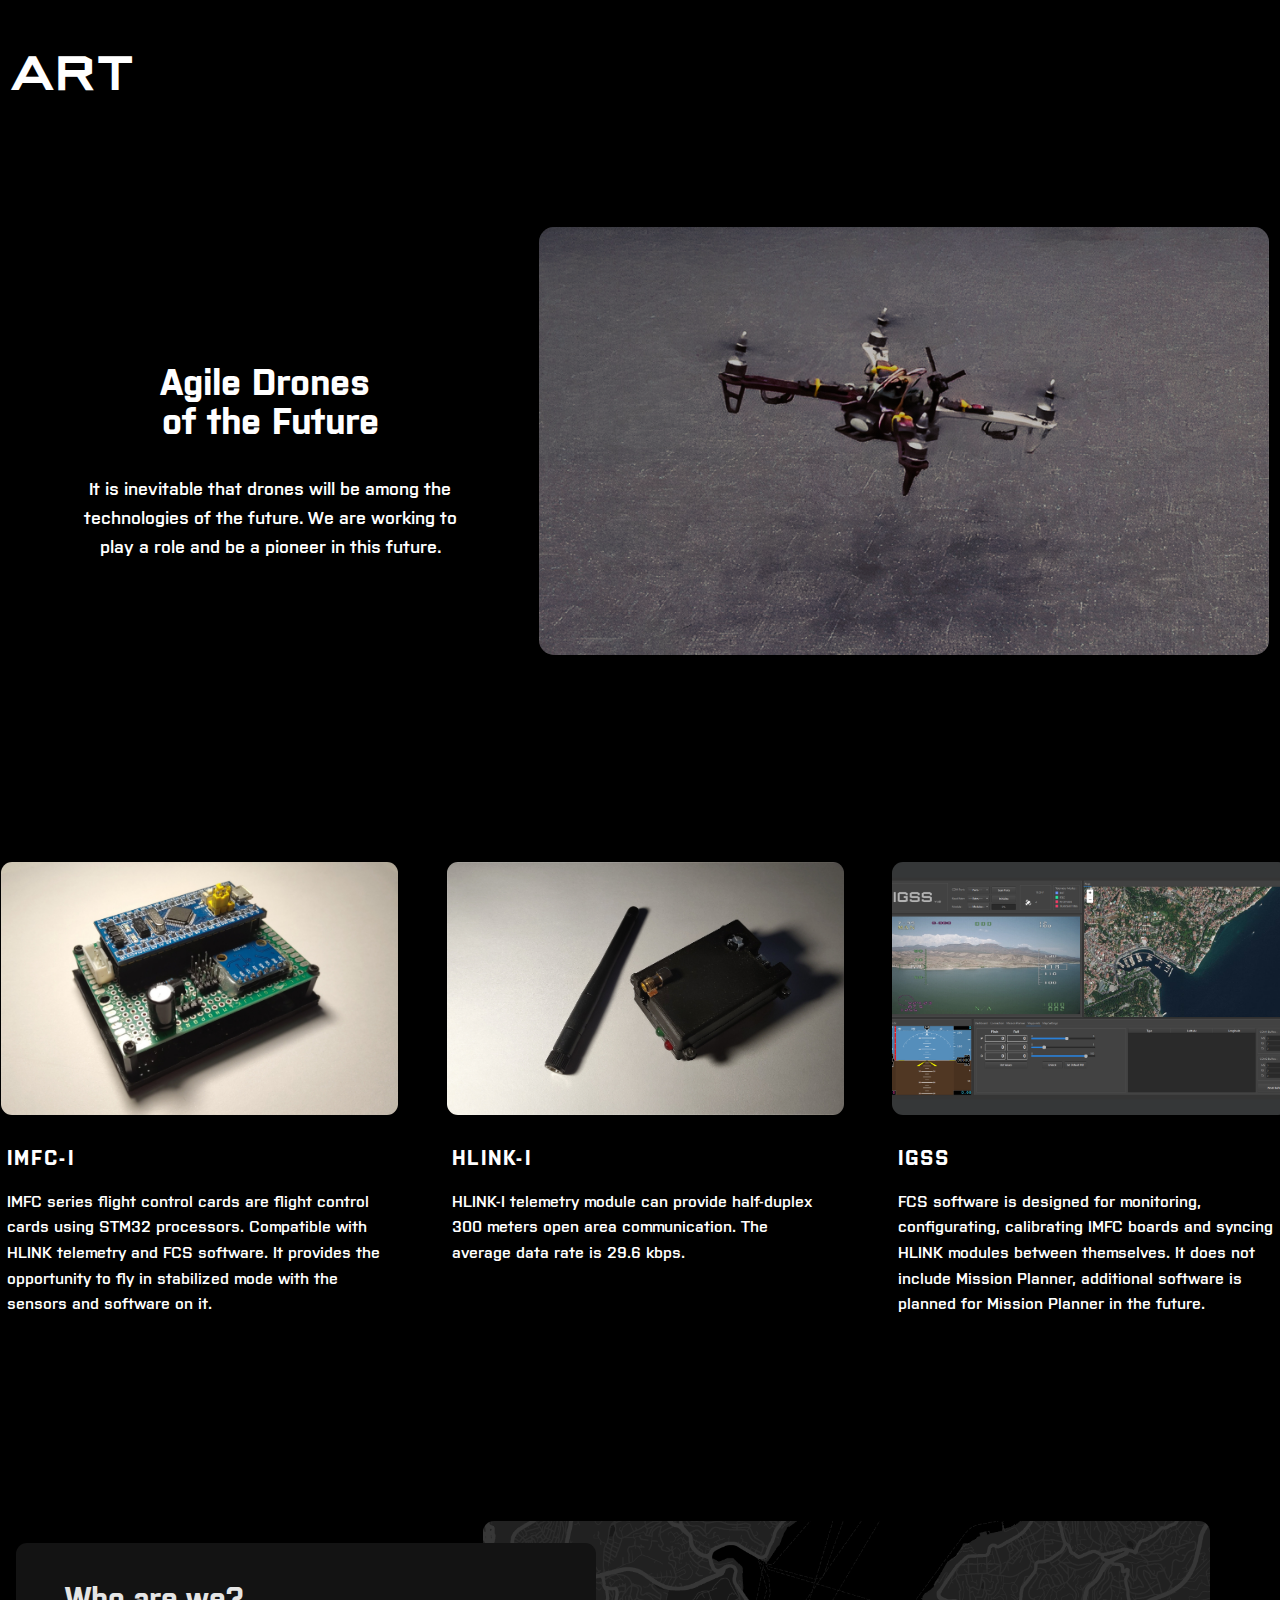
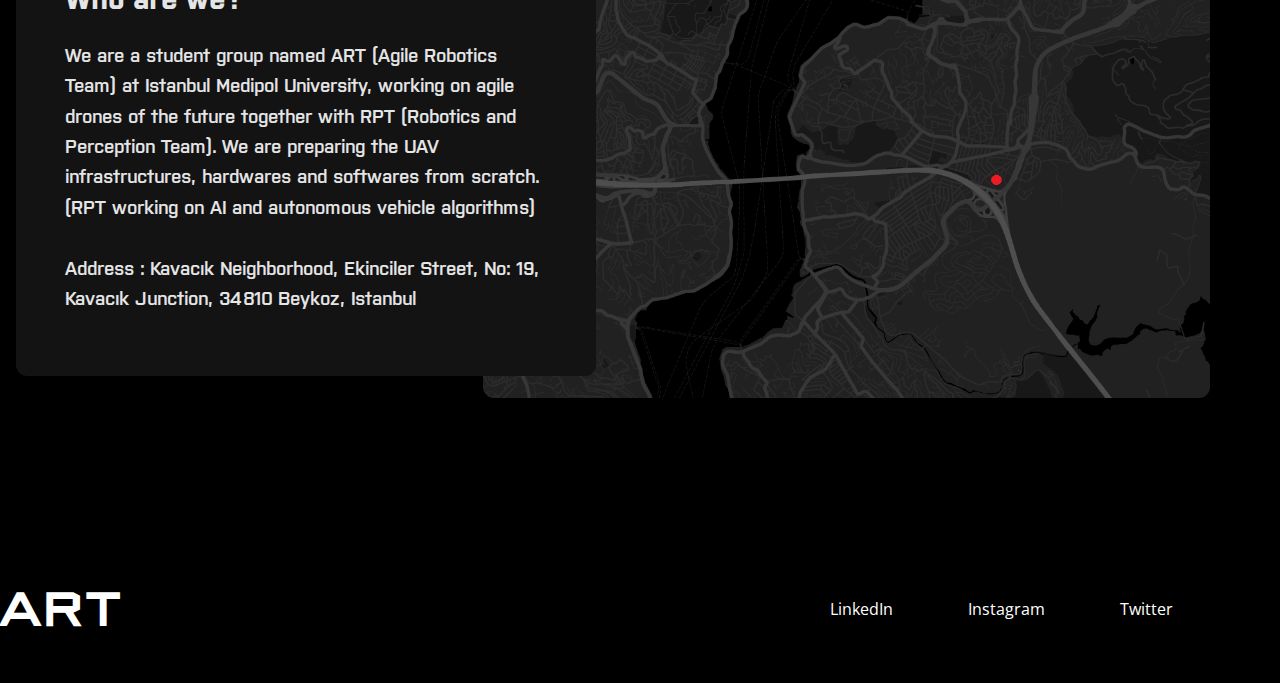
==== commit a8bea7d2: "Update" ====
--- a/index.html
+++ b/index.html
@@ -37,7 +37,7 @@
         <h3 class="u-custom-font u-hover-feature u-text u-text-default u-text-1"><span class="u-icon"></span>ART
         </h3>
       </div></header>
-    <section class="u-black u-clearfix u-section-1" id="sec-3d2f">
+    <section class="u-black u-clearfix u-lightbox u-section-1" id="sec-3d2f">
       <div class="u-clearfix u-sheet u-sheet-1">
         <div class="u-clearfix u-gutter-10 u-layout-wrap u-layout-wrap-1">
           <div class="u-layout" style="">
@@ -57,7 +57,7 @@
         </div>
       </div>
     </section>
-    <section class="u-black u-clearfix u-section-2" id="sec-711a">
+    <section class="u-black u-clearfix u-lightbox u-section-2" id="sec-711a">
       <div class="u-clearfix u-sheet u-valign-middle-lg u-valign-top-xs u-sheet-1">
         <div class="u-expanded-width-md u-list u-list-1">
           <div class="u-repeater u-repeater-1">
@@ -77,8 +77,8 @@
             </div>
             <div class="u-container-style u-list-item u-repeater-item">
               <div class="u-container-layout u-similar-container u-container-layout-3">
-                <img src="images/fcs.jpg" alt="" class="u-image u-image-round u-radius-11 u-image-3" data-image-width="1179" data-image-height="750">
-                <h5 class="u-custom-font u-text u-text-default u-text-5">FCS</h5>
+                <img src="images/3c2ef934-29a6-405f-acb5-8fcbe14f2cd7.png" alt="" class="u-image u-image-round u-radius-11 u-image-3" data-image-width="1179" data-image-height="750">
+                <h5 class="u-custom-font u-text u-text-default u-text-5">IGSS</h5>
                 <p class="u-custom-font u-text u-text-6"> FCS software is designed for monitoring, ​configurating, calibrating IMFC boards and syncing HLINK modules between themselves. It does not include Mission Planner, additional software is planned for Mission Planner in the future.</p>
               </div>
             </div>
@@ -132,4 +132,4 @@
         </nav>
       </div></footer>
   
-</body></html>+</body></html>
--- a/index.css
+++ b/index.css
@@ -459,7 +459,6 @@
     margin-left: auto;
     margin-right: auto;
     margin-bottom: 55px;
-    height: auto;
   }
 
   .u-section-2 .u-repeater-1 {
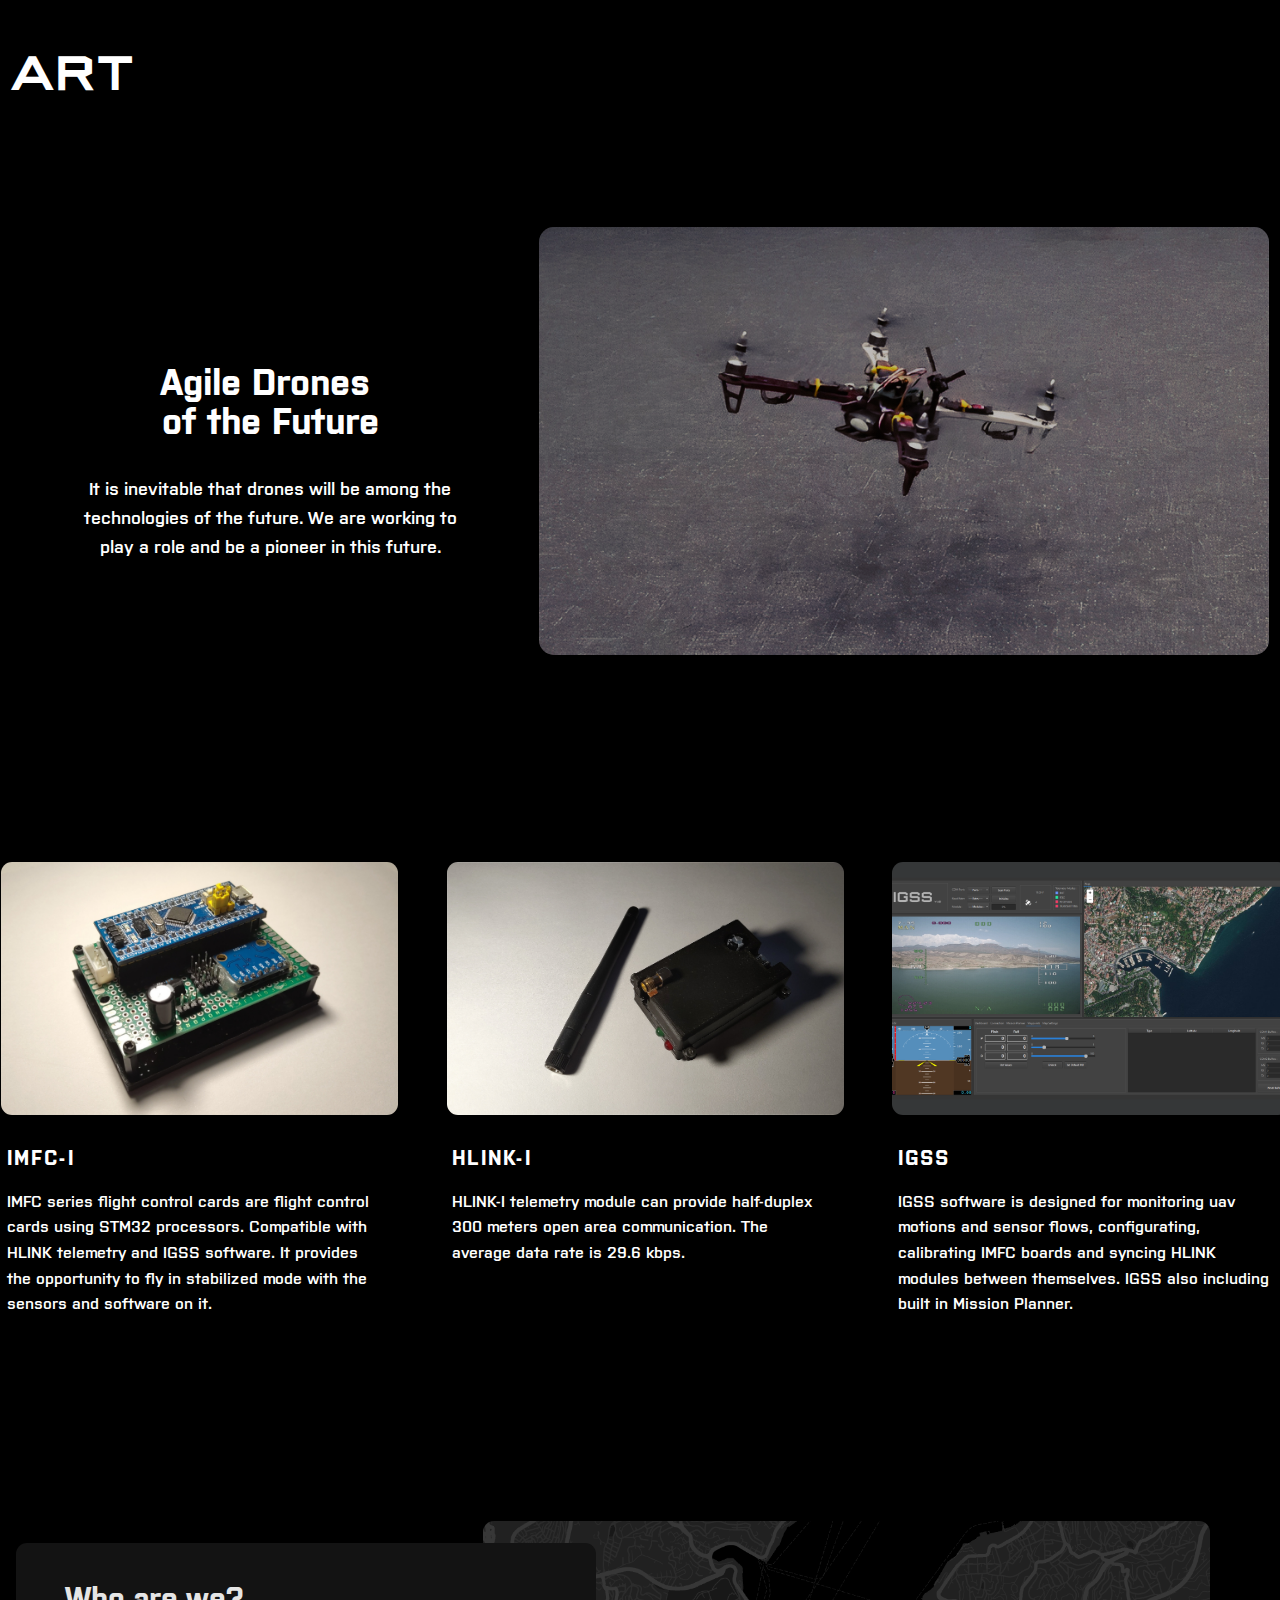
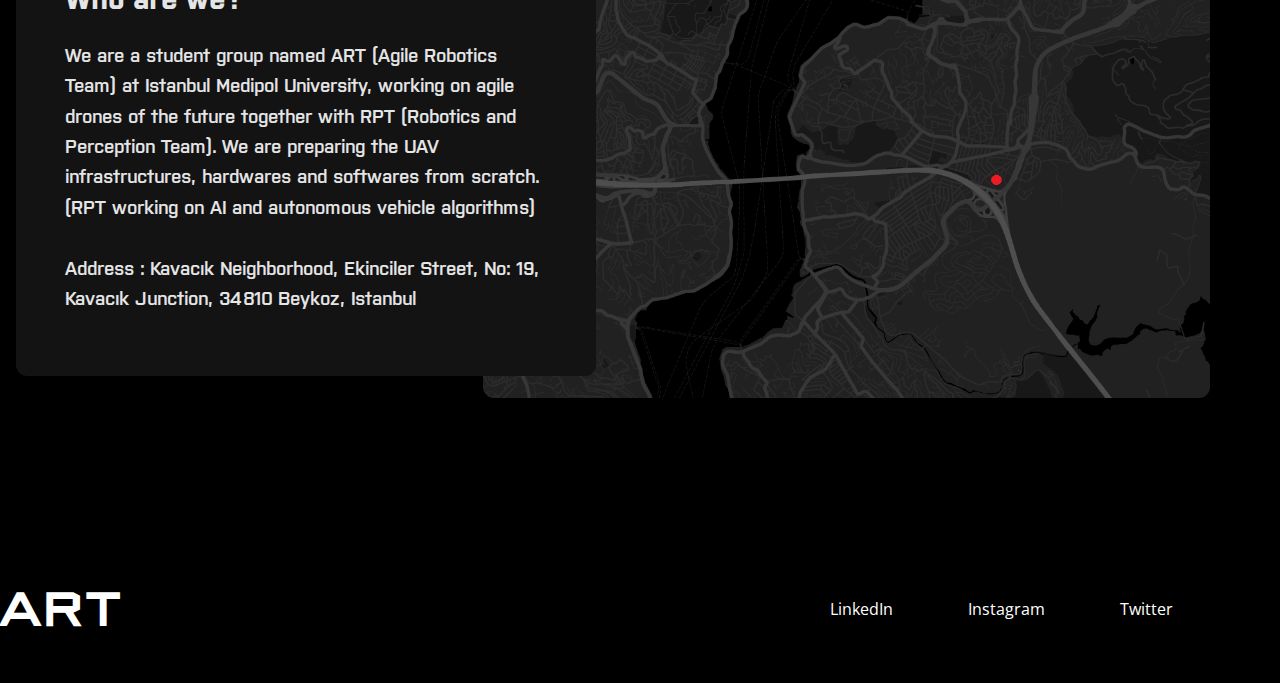
==== commit 48a79913: "Update index.html" ====
--- a/index.html
+++ b/index.html
@@ -65,7 +65,7 @@
               <div class="u-container-layout u-similar-container u-container-layout-1">
                 <img src="images/imfc_v1.03.jpg" alt="" class="u-image u-image-round u-radius-11 u-image-1" data-image-width="1920" data-image-height="1221">
                 <h5 class="u-custom-font u-text u-text-default u-text-1"> IMFC-I</h5>
-                <p class="u-custom-font u-text u-text-2"> IMFC series flight control cards are flight control cards using STM32 processors. Compatible with HLINK telemetry and FCS software. It provides the opportunity to fly in stabilized mode with the sensors and software on it.</p>
+                <p class="u-custom-font u-text u-text-2"> IMFC series flight control cards are flight control cards using STM32 processors. Compatible with HLINK telemetry and IGSS software. It provides the opportunity to fly in stabilized mode with the sensors and software on it.</p>
               </div>
             </div>
             <div class="u-container-style u-list-item u-repeater-item">
@@ -79,7 +79,7 @@
               <div class="u-container-layout u-similar-container u-container-layout-3">
                 <img src="images/3c2ef934-29a6-405f-acb5-8fcbe14f2cd7.png" alt="" class="u-image u-image-round u-radius-11 u-image-3" data-image-width="1179" data-image-height="750">
                 <h5 class="u-custom-font u-text u-text-default u-text-5">IGSS</h5>
-                <p class="u-custom-font u-text u-text-6"> FCS software is designed for monitoring, ​configurating, calibrating IMFC boards and syncing HLINK modules between themselves. It does not include Mission Planner, additional software is planned for Mission Planner in the future.</p>
+                <p class="u-custom-font u-text u-text-6"> IGSS software is designed for monitoring uav motions and sensor flows, ​configurating, calibrating IMFC boards and syncing HLINK modules between themselves. IGSS also including built in Mission Planner.</p>
               </div>
             </div>
           </div>
